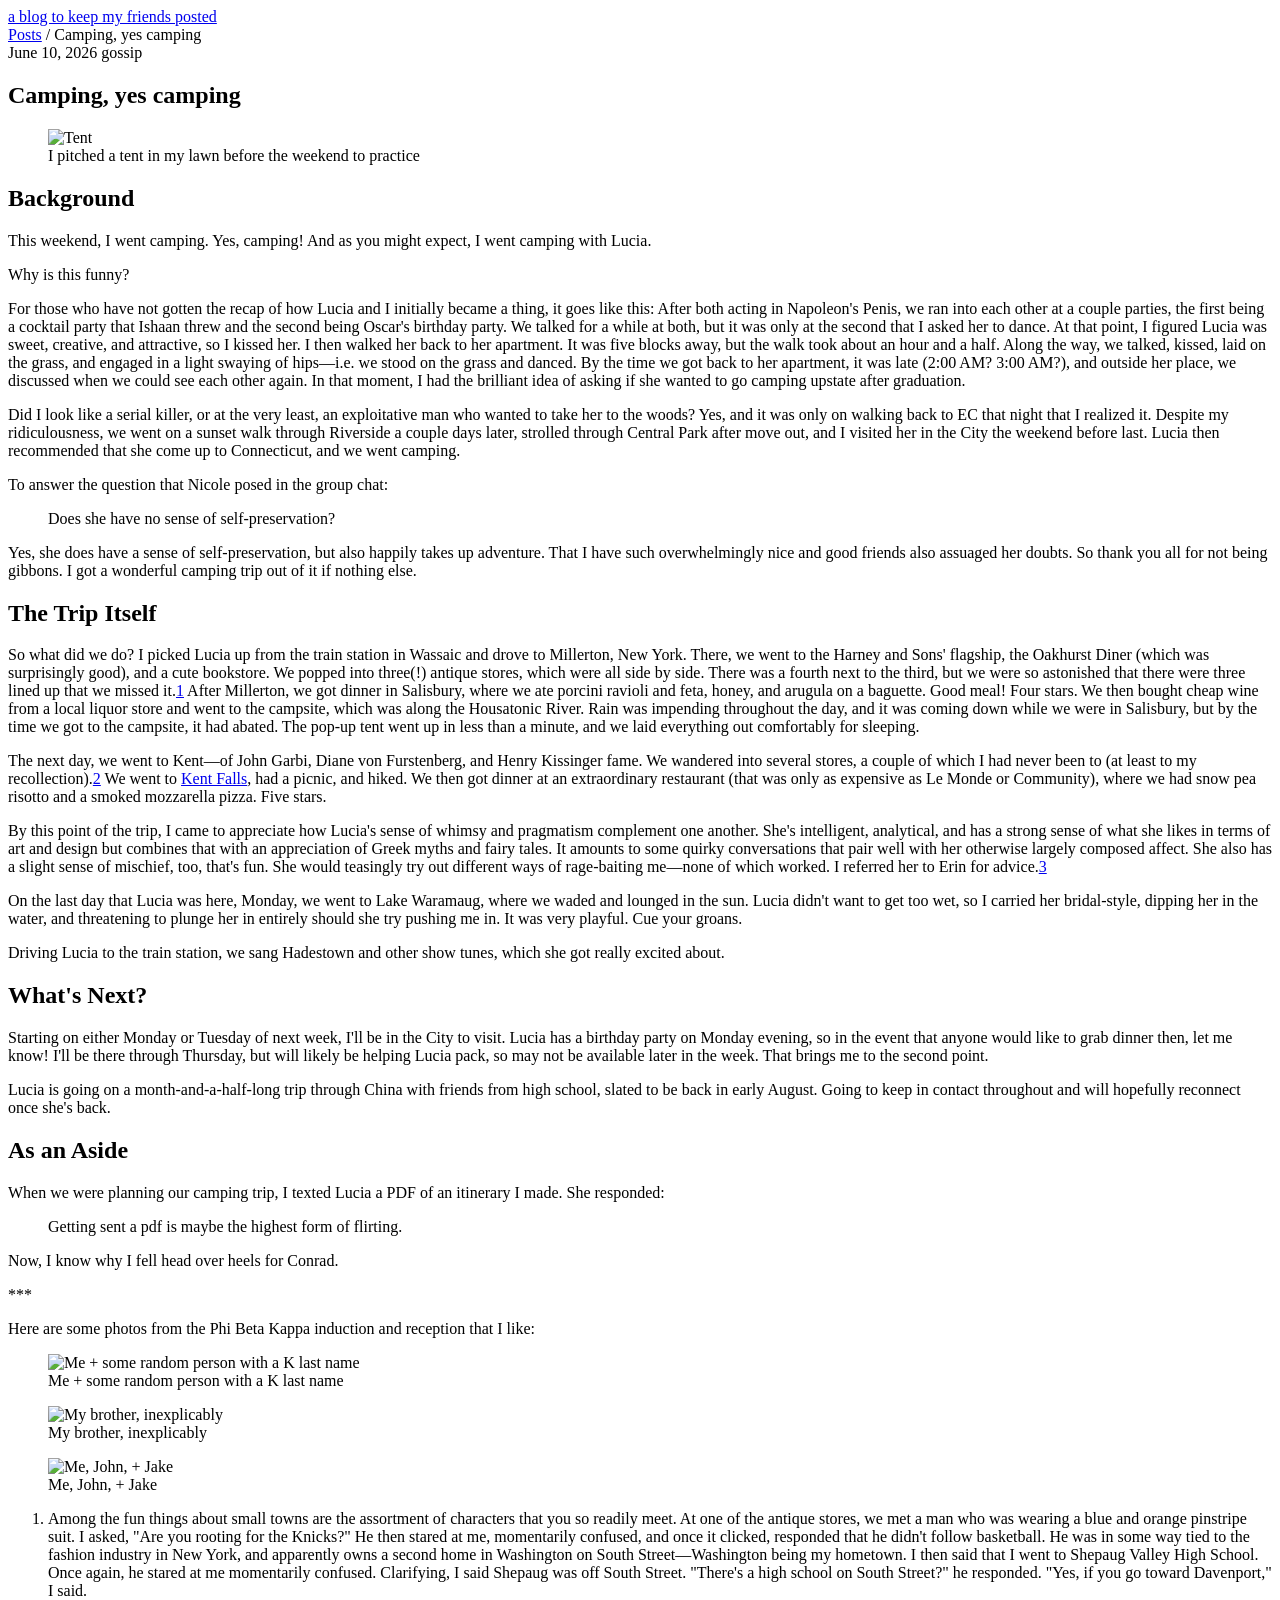
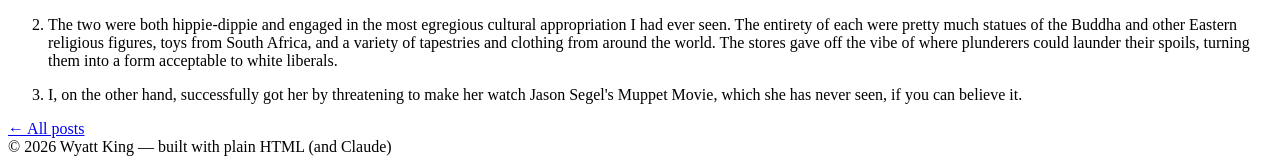
==== 2026-06-10- camping.html @ e1c4a546 "Update 2026-06-10- camping.html" ====
<!DOCTYPE html>
<html lang="en">
<head>
  <meta charset="UTF-8" />
  <meta name="viewport" content="width=device-width, initial-scale=1.0" />
  <!-- ① Change to your post title -->
  <title>Camping, yes Camping</title>
  <link rel="stylesheet" href="https://cdn.jsdelivr.net/npm/katex@0.16.9/dist/katex.min.css" />
  <script defer src="https://cdn.jsdelivr.net/npm/katex@0.16.9/dist/katex.min.js"></script>
  <script defer src="https://cdn.jsdelivr.net/npm/katex@0.16.9/dist/contrib/auto-render.min.js"
  onload="renderMathInElement(document.body, {
    delimiters: [
      { left: '$$', right: '$$', display: true },
      { left: '$',  right: '$',  display: false }
    ]
  })">
</script>
  <link rel="preconnect" href="https://fonts.googleapis.com" />
  <link rel="preconnect" href="https://fonts.gstatic.com" crossorigin />
  <link href="https://fonts.googleapis.com/css2?family=Playfair+Display:ital,wght@0,400;0,500;1,400;1,500&family=DM+Sans:wght@300;400;500&display=swap" rel="stylesheet" />
  <link rel="stylesheet" href="style.css" />
</head>
<body>

  <!-- ════════════════════════════════════════════
       MASTHEAD — leave unchanged for every post
       ════════════════════════════════════════════ -->
  <header class="masthead">
    <div class="masthead-inner">
      <nav class="masthead-nav">
        <a href="#"></a>
        <a href="#"></a>
        <a href="#"></a>
      </nav>
      <a class="masthead-logo" href="index.html">a blog to keep my friends posted</a>
      <div class="masthead-right"></div>
    </div>
  </header>

  <!-- ════════════════════════════════════════════
       BREADCRUMB
       ② Change "POST TITLE" to match your h1
       ════════════════════════════════════════════ -->
  <div class="breadcrumb">
    <a href="/index.html">Posts</a>
    <span>/</span>
    Camping, yes camping
  </div>

  <!-- ════════════════════════════════════════════
       ARTICLE
       ════════════════════════════════════════════ -->
  <article>
    <header class="post-header">
      <div class="post-meta">
        <!-- ③ Date — written out, e.g. "June 10, 2026" -->
        <span class="post-date">June 10, 2026</span>
        <!-- ④ Category tag — one word, lowercase, e.g. gossip / travel / misc -->
        <span class="tag">gossip</span>
      </div>
      <!-- ⑤ Post title -->
      <h1 class="post-title">Camping, yes camping</h1>
    </header>

    <!-- ════════════════════════════════════════════
         POST BODY
         Everything below is a live demo of every
         available element. Delete what you don't
         need and write over the example content.
         ════════════════════════════════════════════ -->
    <div class="post-body">

      <!-- ─── PARAGRAPHS ───────────────────────────
           Plain <p> tags. The stylesheet handles
           font, size (21px), line-height, and the
           gap between paragraphs automatically.
           ─────────────────────────────────────────── -->
      
      <figure class="post-photo">
        <img src="imgs/Tent.jpg" alt="Tent" />
        <figcaption>I pitched a tent in my lawn before the weekend to practice</figcaption>
      </figure>
      
           <h2>
        Background
      </h2>
           <p>This weekend, I went camping. 
        Yes, camping! And as you might expect, I went camping with Lucia.
      </p>

      <p>
        Why is this funny?
      </p>

      <p>
        For those who have not gotten the recap of how Lucia and I initially
        became a thing, it goes like this: After both acting in Napoleon's Penis,
        we ran into each other at a couple parties, the first being a cocktail party
        that Ishaan threw and the second being Oscar's birthday party. We talked for a while
        at both, but it was only at the second that I asked her to dance. At that point,
        I figured Lucia was sweet, creative, and attractive, so I kissed her.
        I then walked her back to her apartment. It was five blocks away, but the walk
        took about an hour and a half. Along the way, we talked, kissed, laid on the grass,
        and engaged in a light swaying of hips—i.e. we stood on the grass and danced.
        By the time we got back to her apartment, it was late (2:00 AM? 3:00 AM?),
        and outside her place, we discussed when we could see each other again.
        In that moment, I had the brilliant idea of asking if she wanted to go camping upstate after graduation.
      </p>

      <p>
        Did I look like a serial killer, or at the very least, an exploitative man who wanted to
        take her to the woods? Yes, and it was only on walking back to EC that night that I realized it.
        Despite my ridiculousness, we went on a sunset walk through Riverside a couple days later,
        strolled through Central Park after move out, and I visited her in the City the weekend before last.
        Lucia then recommended that she come up to Connecticut, and we went camping.
      </p>

      <p>
        To answer the question that Nicole posed in the group chat:
      </p>

      <blockquote>
        Does she have no sense of self-preservation?
      </blockquote>

      <p>
        Yes, she does have a sense of self-preservation, but also happily takes up adventure. That I have such overwhelmingly nice and 
        good friends also assuaged her doubts.
        So thank you all for not being gibbons. I got a wonderful camping trip out of it
        if nothing else.
      </p>

      <h2> The Trip Itself</h2>

      <p>
        So what did we do? I picked Lucia up from the train station in Wassaic and drove to Millerton, New York.
        There, we went to the Harney and Sons' flagship, the Oakhurst Diner (which was surprisingly good),
        and a cute bookstore. We popped into three(!) antique stores, which were all side by side.
        There was a fourth next to the third, but we were so astonished that there were three lined up
        that we missed it.<a href="#fn1" class="fn-ref" id="fnref1">1</a> 
      After Millerton, we got dinner in Salisbury, where we ate porcini ravioli
       and feta, honey, and arugula on a baguette. Good meal! Four stars.
        We then bought cheap wine from a local liquor store and went to the campsite, 
        which was along the Housatonic River. Rain was impending throughout the day, and it
        was coming down while we were in Salisbury, but by the time we got to the campsite, it had abated.
        The pop-up tent went up in less than a minute, and we laid everything out comfortably for sleeping.
      </p>

      <p>
        The next day, we went to Kent—of John Garbi, Diane von Furstenberg, and Henry Kissinger fame.
        We wandered into several stores, a couple of which I had never been to (at least to my recollection).<a href="#fn2" class="fn-ref" id="fnref2">2</a>
        We went to <a href= "https://ctparks.com/parks/kent-falls-state-park" target="_blank" rel="noopener noreferrer"> Kent Falls</a>, had a picnic,
        and hiked. We then got dinner at an extraordinary restaurant (that was only as expensive as Le Monde or Community),
        where we had snow pea risotto and a smoked mozzarella pizza. Five stars.
      </p>

      <p>
        By this point of the trip, I came to appreciate how Lucia's sense of whimsy
        and pragmatism complement one another. She's intelligent, analytical, and has a strong 
        sense of what she likes 
        in terms of art and design
        but combines that with an appreciation of Greek myths and fairy tales. It amounts to some quirky conversations
        that pair well with her otherwise largely composed affect. 
        She also has a slight sense of mischief, too, that's fun. She would teasingly try out different ways of rage-baiting me—none of which worked.
        I referred her to Erin for advice.<a href="#fn3" class="fn-ref" rel="noopener noreferrer ">3</a>
      </p>

      <p>
        On the last day that Lucia was here, Monday, we went to Lake Waramaug, where we waded 
        and lounged in the sun. Lucia didn't want to get too wet, so I carried her bridal-style, dipping her in the water,
        and threatening to plunge her in entirely should she try pushing me in. It was very playful. Cue your groans.
      </p>

      <p>
        Driving Lucia to the train station, we sang Hadestown and other show tunes, which she got really excited about.
      </p>


      <!-- ─── SECTION HEADING (h2) ─────────────────
           Use <h2> to break a longer post into
           named sections. Styled in serif, slightly
           larger than body, with breathing room above.
           ─────────────────────────────────────────── -->
      <h2>What's Next?</h2>

      <p>
        Starting on either Monday or Tuesday of next week, I'll be in the City to visit. 
        Lucia has a birthday party on Monday evening, so in the event that anyone would like to grab dinner then,
        let me know! I'll be there through Thursday, but will likely be helping Lucia pack, so may not be available later in the week. 
        That brings me to the second point.
      </p>

      <p>
        Lucia is going on a month-and-a-half-long trip through China with friends from high school,
        slated to be back in early August. Going to keep in contact throughout and will hopefully
        reconnect once she's back.
      </p>

      <h2>As an Aside</h2>
      <p>
        When we were planning our camping trip, I texted Lucia a PDF of an itinerary I made. She responded:
      </p>
      
      <blockquote>
        Getting sent a pdf is maybe the highest form of flirting.
      </blockquote>

      <p>
        Now, I know why I fell head over heels for Conrad.
      </p>

       <p>
        ***
      </p>


      <p>
        Here are some photos from the Phi Beta Kappa induction and reception that I like:
      </p>

            <figure class="post-photo">
        <img src="imgs/PBK_1.JPG" alt="Me + some random person with a K last name" />
        <figcaption>Me + some random person with a K last name</figcaption>
      </figure>
      
      <figure class="post-photo">
        <img src="imgs/PBK_2.JPG" alt="My brother, inexplicably" />
        <figcaption>My brother, inexplicably</figcaption>
      </figure>

      <figure class="post-photo">
        <img src="imgs/PBK_3.JPG" alt="Me, John, + Jake" />
        <figcaption>Me, John, + Jake</figcaption>
      </figure>


      <!-- ─── INLINE PHOTO ──────────────────────────
           Use <figure class="post-photo"> anywhere in
           the body to drop in a photo at full column
           width. <figcaption> is optional — delete
           the line entirely if you don't want one.

           src:  absolute path from repo root
           alt:  brief description (good practice)
           ─────────────────────────────────────────── -->

    </div>

       <aside class="footnotes">
    <ol>
      <li id="fn1">
        <p>
          Among the fun things about small towns are the assortment of characters that you so readily meet.
          At one of the antique stores, we met a man who was wearing a blue and orange pinstripe suit. I asked,
         "Are you rooting for the Knicks?" He then stared at me, momentarily confused, and once it clicked, responded that he didn't follow basketball.
         He was in some way tied to the fashion industry in New York, and apparently owns a second home in Washington
         on South Street—Washington being my hometown. I then said that I went to Shepaug Valley High School.
         Once again, he stared at me momentarily confused. Clarifying, I said Shepaug was off South Street.
         "There's a high school on South Street?" he responded. "Yes, if you go toward Davenport," I said.
        </p>
      </li>
      <li id="fn2">
        <p>
          The two were both hippie-dippie 
        and engaged in the most egregious cultural appropriation I had ever seen. The entirety of each were pretty much statues of the Buddha and other 
        Eastern religious figures, 
        toys from South Africa, and a variety of tapestries and clothing from around the world. The stores gave off the vibe
        of where plunderers could launder their spoils, turning them into a form acceptable to white liberals.
        </p>
      </li>
      <li id="fn3">
        <p> I, on the other hand, successfully got her by threatening to make her watch Jason Segel's Muppet Movie, which she
        has never seen, if you can believe it. </p>
      </li>
      </ol>
      </aside>
  </article>

  <!-- ════════════════════════════════════════════
       POST NAV
       "← All posts" always stays.
       Uncomment the right arrow when a newer
       post exists and fill in its filename.
       ════════════════════════════════════════════ -->
  <div class="post-nav">
    <a href="index.html">← All posts</a>
    <!--
    <a href="/posts/NEXT-POST-SLUG.html">Next post →</a>
    -->
  </div>

  <!-- ════════════════════════════════════════════
       COMMENTS (Giscus)

       HOW TO SET UP:
       1. Go to https://giscus.app
       2. Enter your GitHub repo name (must be public)
       3. Enable Discussions on the repo (Settings → Features → Discussions)
       4. Install the Giscus GitHub App on the repo
       5. Giscus will generate a <script> tag — copy these values
          from that generated tag into the script below:
            data-repo         → "username/repo-name"
            data-repo-id      → the ID Giscus generates
            data-category     → the Discussion category (e.g. "Comments")
            data-category-id  → the category ID Giscus generates
       6. Paste this block into every post HTML file.
          Each post automatically gets its own discussion thread.
       ════════════════════════════════════════════ -->
  <div class="comments-wrap">
<script src="https://giscus.app/client.js"
        data-repo="isthistheplace/a-blog-to-keep-my-friends-posted"
        data-repo-id="R_kgDOSyWA9Q"
        data-category="General"
        data-category-id="DIC_kwDOSyWA9c4C-3jn"
        data-mapping="pathname"
        data-strict="0"
        data-reactions-enabled="1"
        data-emit-metadata="0"
        data-input-position="bottom"
        data-theme="light_high_contrast"
        data-lang="en"
        crossorigin="anonymous"
        async>
</script>
  </div>

  <!-- ════════════════════════════════════════════
       FOOTER — leave unchanged
       ════════════════════════════════════════════ -->
  <footer>
    &copy; 2026 Wyatt King &mdash; built with plain HTML (and Claude)
  </footer>

</body>
</html>
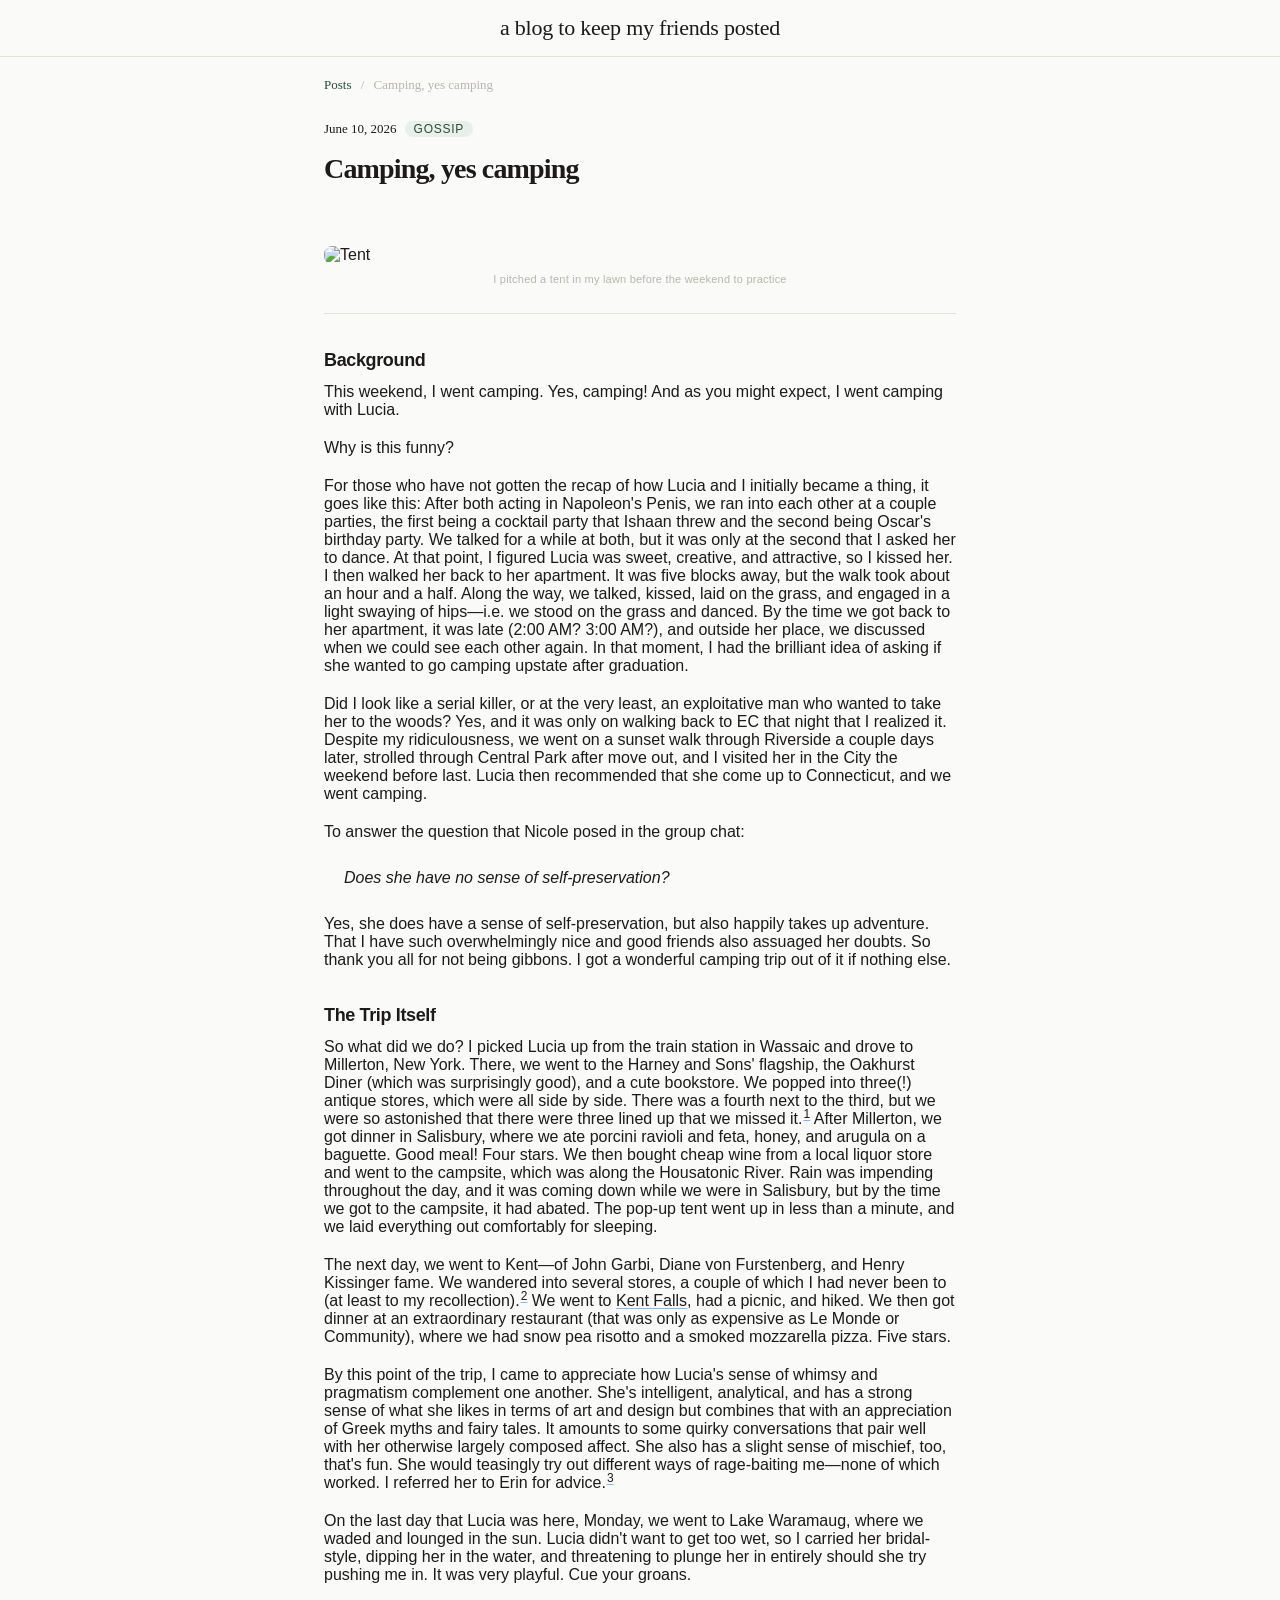
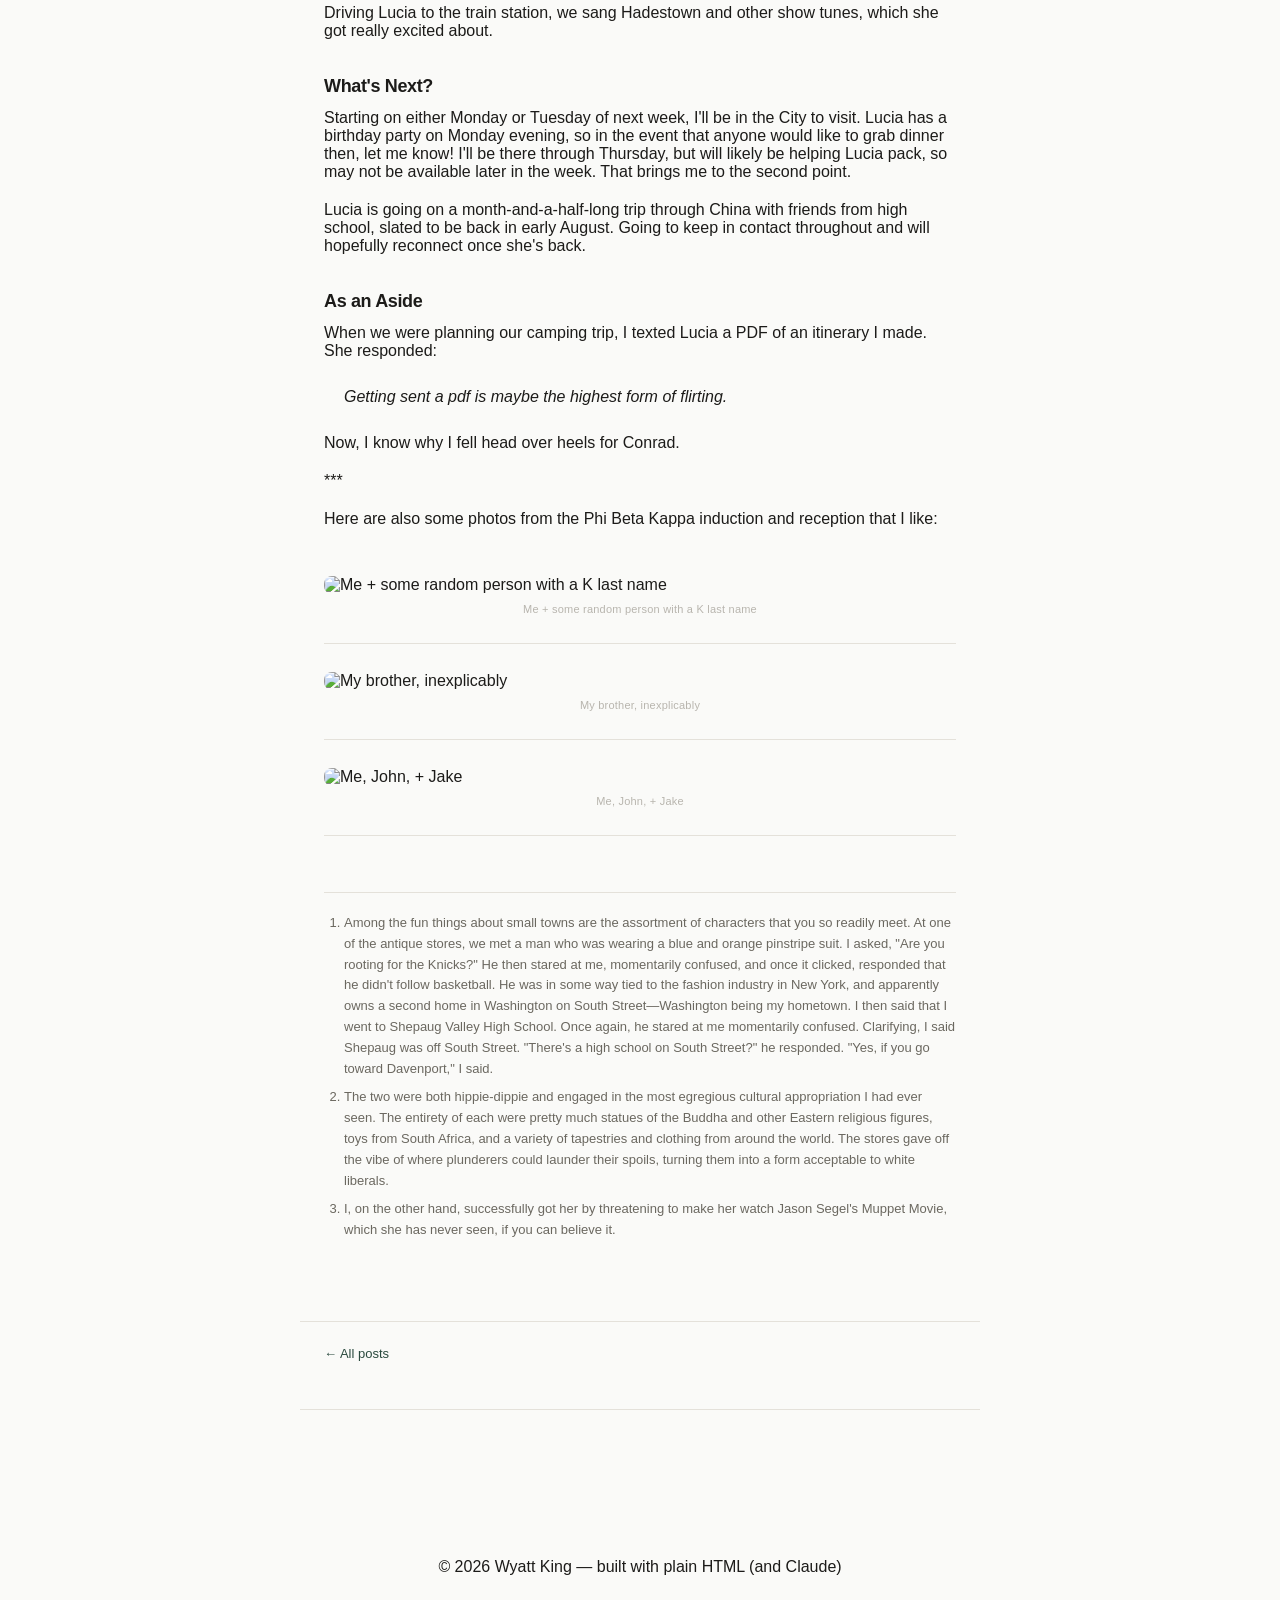
==== commit b29c4a39: "Update 2026-06-10- camping.html" ====
--- a/2026-06-10- camping.html
+++ b/2026-06-10- camping.html
@@ -32,7 +32,7 @@
         <a href="#"></a>
         <a href="#"></a>
       </nav>
-      <a class="masthead-logo" href="index.html">a blog to keep my friends posted</a>
+      <a class="masthead-logo" href="https://isthistheplace.github.io/a-blog-to-keep-my-friends-posted/index.html">a blog to keep my friends posted</a>
       <div class="masthead-right"></div>
     </div>
   </header>
@@ -42,7 +42,7 @@
        ② Change "POST TITLE" to match your h1
        ════════════════════════════════════════════ -->
   <div class="breadcrumb">
-    <a href="/index.html">Posts</a>
+    <a href="https://isthistheplace.github.io/a-blog-to-keep-my-friends-posted/index.html">Posts</a>
     <span>/</span>
     Camping, yes camping
   </div>
@@ -215,7 +215,7 @@
 
 
       <p>
-        Here are some photos from the Phi Beta Kappa induction and reception that I like:
+        Here are also some photos from the Phi Beta Kappa induction and reception that I like:
       </p>
 
             <figure class="post-photo">
@@ -310,8 +310,8 @@
 <script src="https://giscus.app/client.js"
         data-repo="isthistheplace/a-blog-to-keep-my-friends-posted"
         data-repo-id="R_kgDOSyWA9Q"
-        data-category="General"
-        data-category-id="DIC_kwDOSyWA9c4C-3jn"
+        data-category="Comments"
+        data-category-id="DIC_kwDOSyWA9c4C-3jo"
         data-mapping="pathname"
         data-strict="0"
         data-reactions-enabled="1"
--- a/style.css
+++ b/style.css
@@ -0,0 +1,879 @@
+/* ============================================================
+   Field Notes — Shared Stylesheet
+   ============================================================
+   Import this file in every page:
+   <link rel="stylesheet" href="/style.css" />
+   ============================================================ */
+
+/* ── Reset & Box Model ── */
+*, *::before, *::after { box-sizing: border-box; margin: 0; padding: 0; }
+
+/* ── Design Tokens ── */
+:root {
+  --serif:      'Playfair Display', Georgia, serif;
+  --sans:       'DM Sans', -apple-system, 'SF Pro Text', sans-serif;
+
+  --ink:        #1c1b19;
+  --ink-soft:   #6b6860;
+  --ink-faint:  #b8b5ae;
+  --paper:      #fafaf8;
+  --rule:       #e4e1da;
+  --accent:     #2a4a3e;
+
+  --max-width:  680px;
+  --radius:     8px;
+}
+
+html { scroll-behavior: smooth; }
+body {
+  font-family: var(--sans);
+  background: var(--paper);
+  color: var(--ink);
+  -webkit-font-smoothing: antialiased;
+}
+
+
+/* ============================================================
+   MASTHEAD (shared across all pages)
+   ============================================================ */
+.masthead {
+  border-bottom: 1px solid var(--rule);
+  padding: 0 40px;
+  background: var(--paper);
+  position: sticky;
+  top: 0;
+  z-index: 10;
+}
+.masthead-inner {
+  max-width: 1080px;
+  margin: 0 auto;
+  display: grid;
+  grid-template-columns: 1fr auto 1fr;
+  align-items: center;
+  height: 56px;
+}
+.masthead-nav { display: flex; gap: 24px; }
+.masthead-nav a,
+.masthead-right a {
+  font-size: 11px;
+  letter-spacing: .12em;
+  text-transform: uppercase;
+  color: var(--ink-soft);
+  text-decoration: none;
+  font-weight: 500;
+  transition: color .15s;
+}
+.masthead-nav a:hover,
+.masthead-right a:hover { color: var(--ink); }
+.masthead-logo {
+  font-family: var(--serif);
+  font-size: 22px;
+  font-weight: 500;
+  letter-spacing: -.01em;
+  text-align: center;
+  color: var(--ink);
+  text-decoration: none;
+}
+.masthead-right { display: flex; justify-content: flex-end; align-items: center; }
+
+
+/* ============================================================
+   SEARCH (index.html only, but defined here for convenience)
+   ============================================================ */
+.search-wrap { position: relative; }
+.search-input {
+  width: 0; padding: 0;
+  border: none; border-bottom: 1px solid transparent;
+  background: transparent;
+  font-family: var(--sans); font-size: 12px; color: var(--ink);
+  outline: none;
+  transition: width .25s ease, padding .25s ease, border-color .25s ease;
+  vertical-align: middle;
+}
+.search-input::placeholder { color: var(--ink-faint); }
+.search-input.open { width: 160px; padding: 2px 24px 2px 0; border-bottom-color: var(--rule); }
+.search-input.open:focus { border-bottom-color: var(--ink-soft); }
+.search-btn {
+  background: none; border: none; cursor: pointer;
+  padding: 0 0 0 10px; color: var(--ink-soft);
+  display: flex; align-items: center; transition: color .15s;
+}
+.search-btn:hover { color: var(--ink); }
+.search-clear {
+  position: absolute; right: 20px; top: 50%; transform: translateY(-50%);
+  background: none; border: none; cursor: pointer;
+  color: var(--ink-faint); font-size: 14px; line-height: 1; padding: 0; display: none;
+}
+.search-clear.visible { display: block; }
+
+
+/* ============================================================
+   SHARED COLUMN / PAGE WRAPPER
+   ============================================================ */
+.page {
+  max-width: var(--max-width);
+  margin: 0 auto;
+  padding: 0 40px;
+}
+
+
+/* ============================================================
+   HERO IMAGE  (index.html)
+   ============================================================ */
+.hero {
+  max-width: var(--max-width);
+  margin: 36px auto 0;
+  padding: 0 40px;
+}
+.hero img {
+  display: block;
+  width: 100%;
+  height: auto;
+  border-radius: var(--radius);
+}
+
+
+/* ============================================================
+   POST LIST  (index.html)
+   ============================================================ */
+.post-list-container {
+  position: relative;
+  overflow: hidden;
+}
+
+.post-list-container.collapsed {
+  max-height: calc(3 * 110px);
+}
+
+.post-list {
+  margin-top: 36px;
+  padding-bottom: 60px;
+}
+
+.post-list-footer {
+  position: absolute;
+  inset: auto 0 0;
+  display: grid;
+  place-items: center;
+  pointer-events: none;
+}
+
+.post-list-fade {
+  position: absolute;
+  inset: auto 0 0;
+  height: 140px;
+  background: linear-gradient(transparent, rgba(250, 248, 248, 0.95) 50%, var(--paper));
+  pointer-events: none;
+}
+
+.post-list-more {
+  position: relative;
+  z-index: 1;
+  margin-bottom: 16px;
+  width: 44px;
+  height: 44px;
+  border: 1px solid rgba(28, 27, 25, 0.15);
+  border-radius: 999px;
+  background: rgba(255, 255, 255, 0.95);
+  color: var(--ink);
+  cursor: pointer;
+  pointer-events: auto;
+  display: inline-flex;
+  align-items: center;
+  justify-content: center;
+  transition: transform .2s ease, background .2s ease;
+}
+
+.post-list-more:hover {
+  transform: translateY(-2px);
+  background: #fff;
+}
+
+.post-list-container:not(.collapsed) .post-list-footer {
+  display: none;
+}
+
+.post-row {
+  display: flex;
+  align-items: baseline;
+  justify-content: space-between;
+  gap: 24px;
+  padding: 20px 0;
+  border-bottom: 1px solid var(--rule);
+  text-decoration: none;
+  color: inherit;
+}
+.post-row:first-child { border-top: 1px solid var(--rule); }
+.post-row.hidden { display: none; }
+.post-row-left { flex: 1; min-width: 0; }
+.post-kicker {
+  font-size: 10px;
+  letter-spacing: .14em;
+  text-transform: uppercase;
+  color: var(--accent);
+  font-weight: 500;
+  margin-bottom: 6px;
+}
+.post-row-title {
+  font-family: var(--serif);
+  font-size: 20px;
+  line-height: 1.3;
+  letter-spacing: -.01em;
+  margin-bottom: 6px;
+  transition: color .15s;
+}
+.post-row:hover .post-row-title { color: var(--accent); }
+.post-row-excerpt { font-size: 13px; line-height: 1.55; color: var(--ink-soft); }
+.post-row-meta { font-size: 11px; color: var(--ink-faint); white-space: nowrap; flex-shrink: 0; text-align: right; }
+.post-row-meta span { display: block; line-height: 1.7; }
+
+.no-results {
+  display: none;
+  padding: 48px 0;
+  font-size: 14px;
+  color: var(--ink-faint);
+  text-align: center;
+  border-top: 1px solid var(--rule);
+}
+
+
+/* ============================================================
+   INLINE PHOTO  (usable on both index and post pages)
+   Drop a <figure class="post-photo"> anywhere to insert a photo.
+   ============================================================ */
+.post-photo { padding: 28px 0; border-bottom: 1px solid var(--rule); }
+.post-photo img {
+  display: block;
+  width: 100%;
+  height: auto;
+  border-radius: var(--radius);
+  border: none;
+}
+.post-photo figcaption {
+  margin-top: 9px;
+  font-size: 11px;
+  color: var(--ink-faint);
+  letter-spacing: .02em;
+  text-align: center;
+}
+
+
+/* ============================================================
+   POST PAGE  (post.html and all individual posts)
+   ============================================================ */
+
+/* Breadcrumb */
+.breadcrumb {
+  font-family: var(--serif);
+  max-width: var(--max-width);
+  margin: 0 auto;
+  padding: 20px 24px 0;
+  font-size: 13px;
+  color: var(--ink-faint);
+}
+.breadcrumb a { color: var(--accent); text-decoration: none; }
+.breadcrumb a:hover { text-decoration: underline; }
+.breadcrumb span { margin: 0 6px; }
+
+
+/* Article wrapper */
+article {
+  max-width: var(--max-width);
+  margin: 0 auto;
+  padding: 28px 24px 80px;
+}
+
+/* Post header */
+.post-header { 
+  margin-bottom: 32px; 
+  
+}
+.post-meta {
+  display: flex;
+  align-items: center;
+  gap: 8px;
+  flex-wrap: wrap;
+  margin-bottom: 14px;
+}
+.post-date {
+  font-family: var(--serif);
+  font-size: 13px;
+      color: var(--color-muted);}
+.tag {
+  font-size: 12px;
+  font-weight: 500;
+  color: var(--accent);
+  background: #e8f0e9;
+  border-radius: 20px;
+  padding: 1px 9px;
+  font-family: var(--sans);
+  text-transform: uppercase;
+  letter-spacing: .06em;
+}
+h1.post-title {
+  font-family: var(--serif);
+  font-size: 28px;
+      font-weight: 700;
+      letter-spacing: -0.03em;
+      line-height: 1.25;
+      color: var(--color-text);
+}
+
+/* Post subtitle
+   Usage: place immediately after <h1 class="post-title">
+   <p class="post-subtitle">Your subtitle here</p>
+*/
+.post-subtitle {
+  font-family: var(--serif);
+  font-size: 18px;
+  font-weight: 400;
+  font-style: italic;
+  color: var(--ink-soft);
+  line-height: 1.4;
+  margin-top: 10px;
+}
+
+/* Post body */
+.post-body { font-size: 16px; }
+
+    .post-body p { margin-bottom: 20px; }
+    .post-body p:last-child { margin-bottom: 0; }
+
+    .post-body h2 {
+      font-size: 18px;
+      font-weight: 600;
+      letter-spacing: -0.02em;
+      margin: 36px 0 12px;
+    }
+
+    .post-body blockquote {
+      border-left: 3px solid var(--color-border);
+      margin: 24px 0;
+      padding: 4px 0 4px 20px;
+      color: var(--color-muted);
+      font-style: italic;
+    }
+
+    .post-body a {
+      color: var(--color-accent);
+      text-decoration: underline;
+      text-decoration-color: #84b8ee;
+      text-underline-offset: 2px;
+    }
+    .post-body a:hover { text-decoration-color: var(--color-accent); }
+
+    .post-body hr {
+      border: none;
+      border-top: 1px solid var(--color-border);
+      margin: 40px 0;
+    }
+
+    .video-wrap {
+      position: relative;
+      width: 100%;
+      padding-bottom: 56.25%;
+      height: 0;
+      overflow: hidden;
+      margin: 0;
+      border-radius: 14px;
+      box-shadow: 0 12px 30px rgba(28, 27, 25, 0.08);
+    }
+
+    .video-wrap iframe {
+      position: absolute;
+      inset: 0;
+      width: 100%;
+      height: 100%;
+      border: 0;
+      border-radius: 14px;
+    }
+
+    .video-gallery {
+      margin: 32px 0;
+    }
+
+    .video-gallery h2 {
+      margin-bottom: 20px;
+      font-size: 22px;
+      letter-spacing: -0.02em;
+    }
+
+    .carousel-container {
+      overflow: hidden;
+      position: relative;
+    }
+
+    .carousel-track {
+      display: flex;
+      transition: transform 0.35s ease;
+      gap: 0;
+    }
+
+    .carousel-item {
+      min-width: 100%;
+      flex-shrink: 0;
+      box-sizing: border-box;
+      padding: 0 12px;
+    }
+
+    .carousel-container {
+      overflow: hidden;
+      position: relative;
+      margin: 0 -12px;
+    }
+
+    .video-card {
+      display: flex;
+      flex-direction: column;
+      gap: 12px;
+      background: #fff;
+      border: 1px solid rgba(224, 221, 217, 0.9);
+      border-radius: 16px;
+      padding: 16px;
+      box-shadow: 0 10px 24px rgba(28, 27, 25, 0.05);
+    }
+
+    .video-caption {
+      margin: 0;
+      font-size: 14px;
+      color: var(--ink-soft);
+    }
+
+    .carousel-controls {
+      display: flex;
+      justify-content: center;
+      align-items: center;
+      gap: 16px;
+      margin-top: 18px;
+    }
+
+    .carousel-button {
+      width: 44px;
+      height: 44px;
+      border: 1px solid rgba(28, 27, 25, 0.15);
+      border-radius: 999px;
+      background: #fff;
+      color: var(--ink);
+      font-size: 18px;
+      cursor: pointer;
+      transition: transform 0.2s ease, background 0.2s ease;
+    }
+
+    .carousel-button:hover {
+      transform: translateY(-1px);
+      background: #f8f6f2;
+    }
+
+    .carousel-counter {
+      font-size: 14px;
+      color: var(--ink-soft);
+    }
+
+    @media (max-width: 820px) {
+      .carousel-controls {
+        flex-direction: column;
+      }
+    }
+
+/* Post nav (prev / next) */
+.post-nav {
+  max-width: var(--max-width);
+  margin: 0 auto;
+  padding: 24px 24px 48px;
+  display: flex;
+  justify-content: space-between;
+  border-top: 1px solid var(--rule);
+}
+.post-nav a {
+  font-family: var(--sans);
+  font-size: 13px;
+  color: var(--accent);
+  text-decoration: none;
+  display: flex;
+  align-items: center;
+  gap: 5px;
+}
+.post-nav a:hover { text-decoration: underline; }
+
+
+/* ============================================================
+   SEARCH HIGHLIGHT  (shared)
+   ============================================================ */
+mark {
+  background: #e8f0e9;
+  color: var(--accent);
+  border-radius: 2px;
+  padding: 0 1px;
+  font-style: normal;
+}
+
+/* ============================================================
+   FOOTNOTES
+   ============================================================
+   USAGE:
+ 
+   1. In your text, place the superscript reference:
+      <a href="#fn1" class="fn-ref" id="fnref1">1</a>
+ 
+   2. At the bottom of .post-body, add the footnote list:
+      <aside class="footnotes">
+        <ol>
+          <li id="fn1">
+            The footnote text goes here.
+            <a href="#fnref1" class="fn-back">↩</a>
+          </li>
+        </ol>
+      </aside>
+ 
+   The ↩ link jumps the reader back to where they were in the text.
+   Repeat the pattern for as many footnotes as you need,
+   incrementing the numbers: fn1/fnref1, fn2/fnref2, etc.
+   ============================================================ */
+ 
+/* Superscript reference number in the body text */
+.fn-ref {
+  font-family: var(--sans);
+  font-size: 12px;
+  font-style: normal;
+  vertical-align: super;
+  line-height: 0;             /* prevents the superscript from expanding line-height */
+  color: var(--accent);
+  text-decoration: none;
+  margin-left: 1px;
+}
+.fn-ref:hover { text-decoration: underline; }
+ 
+/* Footnote section container */
+.footnotes {
+  margin-top: 56px;
+  padding-top: 20px;
+  border-top: 1px solid var(--rule);
+}
+ 
+/* Ordered list inside the footnote block */
+.footnotes ol {
+  list-style: decimal;
+  padding-left: 20px;
+  margin: 0;
+}
+ 
+/* Each footnote item */
+.footnotes li {
+  font-family: var(--sans);
+  font-size: 13px;
+  line-height: 1.6;
+  color: var(--ink-soft);
+  margin-bottom: 8px;
+}
+.footnotes li:last-child { margin-bottom: 0; }
+ 
+/* The ↩ back-link */
+.fn-back {
+  font-size: 12px;
+  color: var(--ink-faint);
+  text-decoration: none;
+  margin-left: 5px;
+}
+.fn-back:hover { color: var(--accent); }
+ 
+
+/* ============================================================
+   COMMENTS  (Giscus embed)
+   ============================================================ */
+.comments-wrap {
+  max-width: var(--max-width);
+  margin: 0 auto;
+  padding: 48px 24px 60px;
+  border-top: 1px solid var(--rule);
+}
+
+.updates-cta {
+  max-width: var(--max-width);
+  margin: 32px auto;
+  padding: 0 24px;
+}
+
+.updates-cta-card {
+  display: flex;
+  flex-wrap: wrap;
+  justify-content: space-between;
+  gap: 24px;
+  background: #ffffff;
+  border: 1px solid var(--rule);
+  border-radius: 18px;
+  padding: 28px;
+  box-shadow: 0 14px 32px rgba(28, 27, 25, 0.06);
+}
+
+.updates-cta-copy {
+  max-width: 520px;
+}
+
+.updates-cta-label {
+  margin: 0 0 10px;
+  font-size: 11px;
+  letter-spacing: .14em;
+  text-transform: uppercase;
+  color: var(--accent);
+  font-weight: 500;
+}
+
+.updates-cta-card h2 {
+  margin: 0 0 14px;
+  font-family: var(--serif);
+  font-size: 28px;
+  line-height: 1.15;
+  color: var(--ink);
+}
+
+.updates-cta-card p {
+  margin: 0;
+  color: var(--ink-soft);
+  line-height: 1.8;
+}
+
+.updates-cta-action {
+  display: flex;
+  flex-direction: column;
+  gap: 12px;
+  min-width: 240px;
+}
+
+.updates-inline {
+  display: flex;
+  flex-wrap: wrap;
+  justify-content: center;
+  gap: 12px;
+  align-items: center;
+  padding: 16px 0;
+  border-bottom: 1px solid var(--rule);
+  text-align: center;
+}
+
+.btn-small {
+  padding: 10px 14px;
+  font-size: 13px;
+  border-radius: 8px;
+}
+
+.updates-inline .updates-form {
+  display: flex;
+  flex-wrap: wrap;
+  gap: 10px;
+  align-items: center;
+}
+
+.updates-inline .updates-form input {
+  flex: 1 1 180px;
+  min-width: 180px;
+  padding: 10px 12px;
+  border: 1px solid var(--rule);
+  border-radius: 8px;
+  background: #fff;
+  color: var(--ink);
+  font-size: 13px;
+}
+
+@media (max-width: 720px) {
+  .updates-inline {
+    flex-direction: column;
+    align-items: stretch;
+    padding: 18px 0;
+  }
+  .updates-inline .updates-form {
+    flex-direction: column;
+    align-items: stretch;
+  }
+}
+
+.btn {
+  display: inline-flex;
+  align-items: center;
+  justify-content: center;
+  border-radius: 10px;
+  border: 1px solid transparent;
+  padding: 14px 18px;
+  font-family: var(--sans);
+  font-size: 14px;
+  font-weight: 500;
+  cursor: pointer;
+  transition: transform .15s ease, box-shadow .15s ease, background .15s ease, border-color .15s ease;
+  text-align: center;
+}
+
+.btn:hover {
+  transform: translateY(-1px);
+}
+
+.btn-primary {
+  background: var(--accent);
+  color: #fff;
+  border-color: var(--accent);
+}
+
+.btn-primary:hover {
+  background: #223c32;
+}
+
+.btn-secondary {
+  background: var(--paper);
+  color: var(--ink);
+  border-color: var(--rule);
+}
+
+.btn-secondary:hover {
+  background: #f5f2ed;
+}
+
+.updates-form {
+  display: flex;
+  flex-wrap: wrap;
+  gap: 10px;
+  align-items: flex-start;
+  width: 100%;
+}
+
+.updates-form input {
+  flex: 1 1 220px;
+  min-width: 220px;
+  padding: 14px 16px;
+  border: 1px solid var(--rule);
+  border-radius: 10px;
+  background: #fff;
+  color: var(--ink);
+  font-size: 14px;
+}
+
+.updates-success {
+  margin: 0;
+  color: var(--accent);
+  font-weight: 600;
+}
+
+.hidden {
+  display: none !important;
+}
+
+@media (max-width: 720px) {
+  .updates-cta-card {
+    flex-direction: column;
+  }
+  .updates-form {
+    flex-direction: column;
+  }
+}
+
+/* ============================================================
+   PROFILE PAGE  (profile_template.html and individual profiles)
+   ============================================================ */
+.profile-wrap {
+  max-width: var(--max-width);
+  margin: 48px auto 80px;
+  padding: 0 24px;
+  display: grid;
+  grid-template-columns: 220px 1fr;
+  gap: 48px;
+  align-items: start;
+}
+
+.profile-media { position: sticky; top: 80px; }
+
+.profile-photo {
+  width: 100%;
+  aspect-ratio: 3 / 2;
+  object-fit: cover;
+  border-radius: var(--radius);
+  display: block;
+}
+
+.profile-collage {
+  display: grid;
+  grid-template-columns: 1fr 1fr;
+  gap: 6px;
+}
+.profile-collage img {
+  width: 100%;
+  aspect-ratio: 1;
+  object-fit: cover;
+  border-radius: 4px;
+  display: block;
+}
+.profile-collage img:first-child {
+  grid-column: 1 / -1;
+  aspect-ratio: 3 / 2;
+}
+
+.profile-kicker {
+  font-size: 10px;
+  letter-spacing: .14em;
+  text-transform: uppercase;
+  color: var(--accent);
+  font-weight: 500;
+  margin-bottom: 10px;
+}
+
+.profile-name {
+  font-family: var(--serif);
+  font-size: 36px;
+  font-weight: 500;
+  letter-spacing: -.02em;
+  line-height: 1.15;
+  color: var(--ink);
+  margin-bottom: 10px;
+}
+
+.profile-subtitle {
+  font-family: var(--serif);
+  font-size: 17px;
+  font-style: italic;
+  color: var(--ink-soft);
+  line-height: 1.4;
+  margin-bottom: 28px;
+  padding-bottom: 24px;
+  border-bottom: 1px solid var(--rule);
+}
+
+.profile-bio {
+  font-size: 15px;
+  line-height: 1.75;
+  color: var(--ink);
+}
+.profile-bio p { margin-bottom: 18px; }
+.profile-bio p:last-child { margin-bottom: 0; }
+
+.profile-facts {
+  display: flex;
+  flex-wrap: wrap;
+  gap: 8px;
+  margin-top: 28px;
+  padding-top: 24px;
+  border-top: 1px solid var(--rule);
+}
+
+.profile-fact {
+  font-size: 11px;
+  font-weight: 500;
+  letter-spacing: .06em;
+  text-transform: uppercase;
+  color: var(--accent);
+  background: #e8f0e9;
+  border-radius: 20px;
+  padding: 4px 12px;
+}
+
+@media (max-width: 600px) {
+  .profile-wrap {
+    grid-template-columns: 1fr;
+    gap: 28px;
+  }
+  .profile-media { position: static; }
+  .profile-photo { aspect-ratio: 4 / 3; }
+}
+
+
+/* ============================================================
+   FOOTER  (shared)
+   ============================================================ */
+footer { padding: 40px; text-align: center; }
+.footer-logo { font-family: var(--serif); font-size: 20px; color: var(--ink-faint); margin-bottom: 12px; }
+footer p { font-size: 11px; letter-spacing: .06em; color: var(--ink-faint); }
